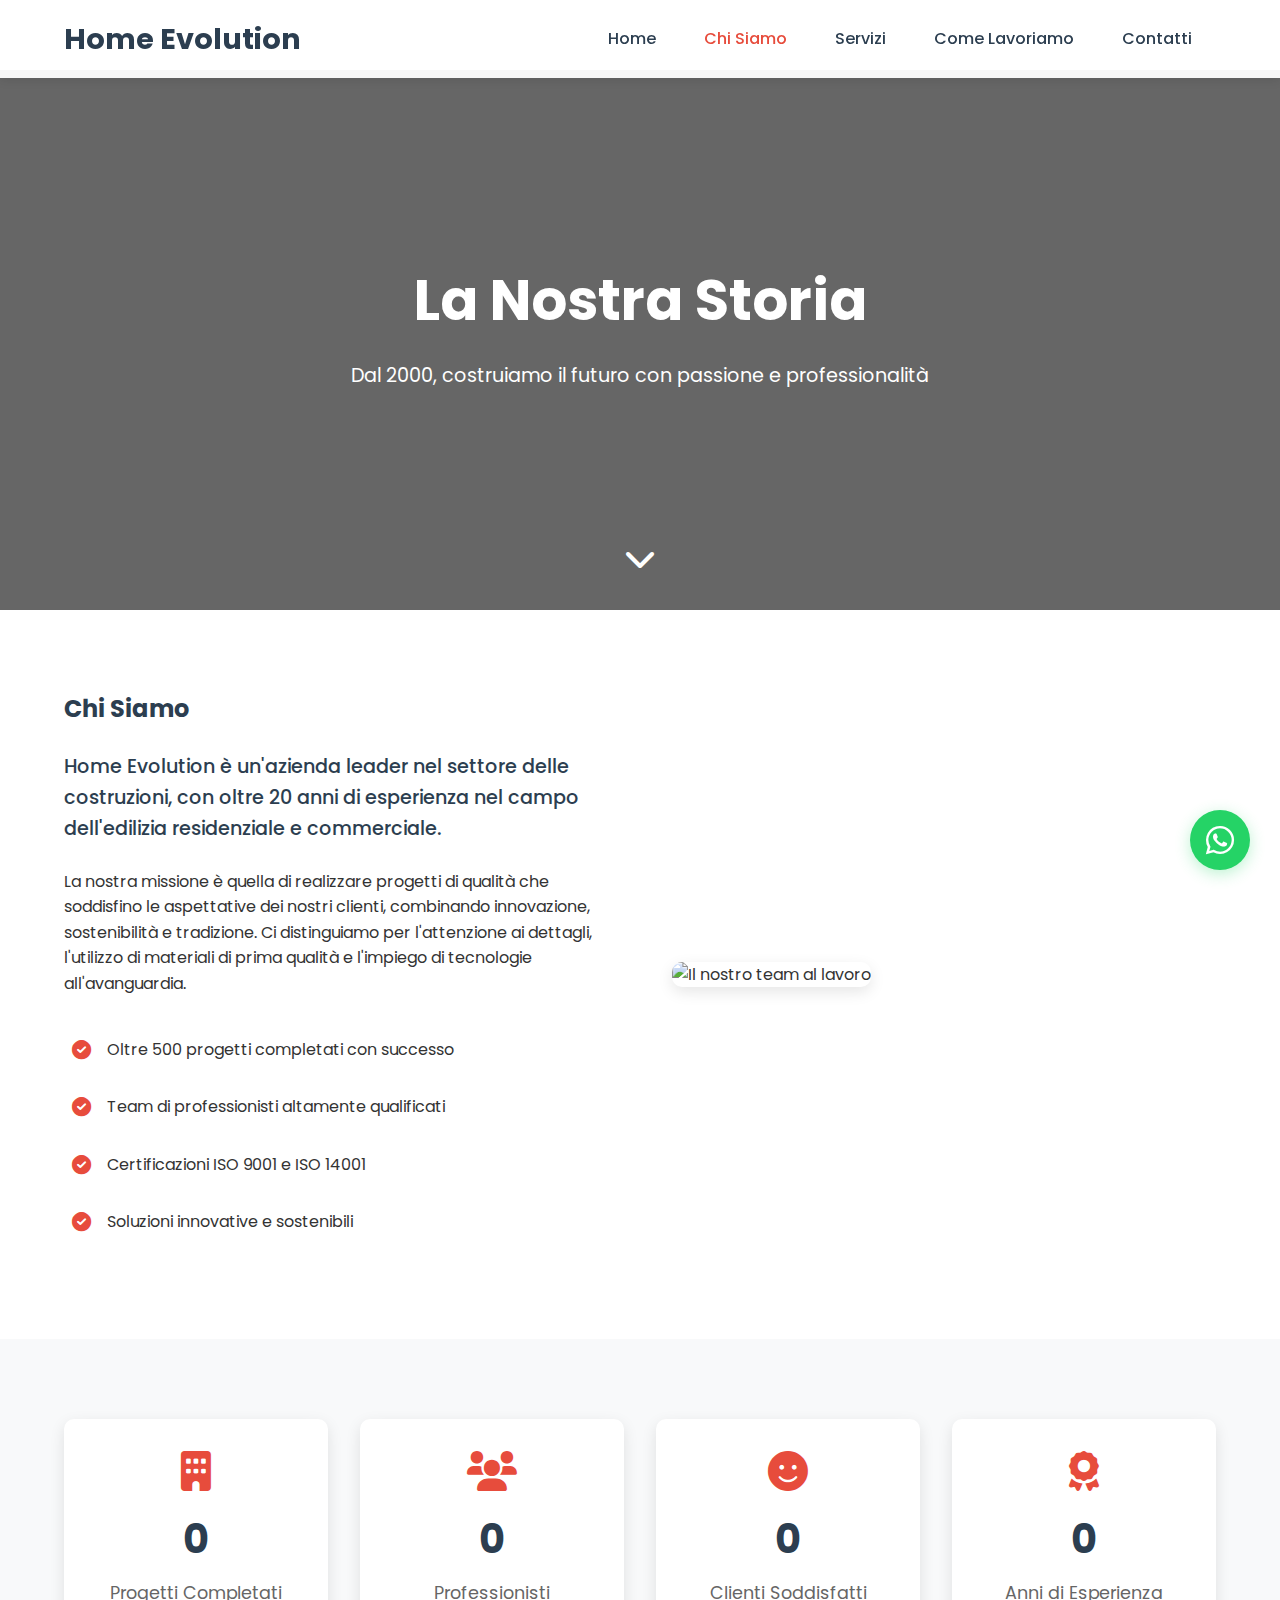
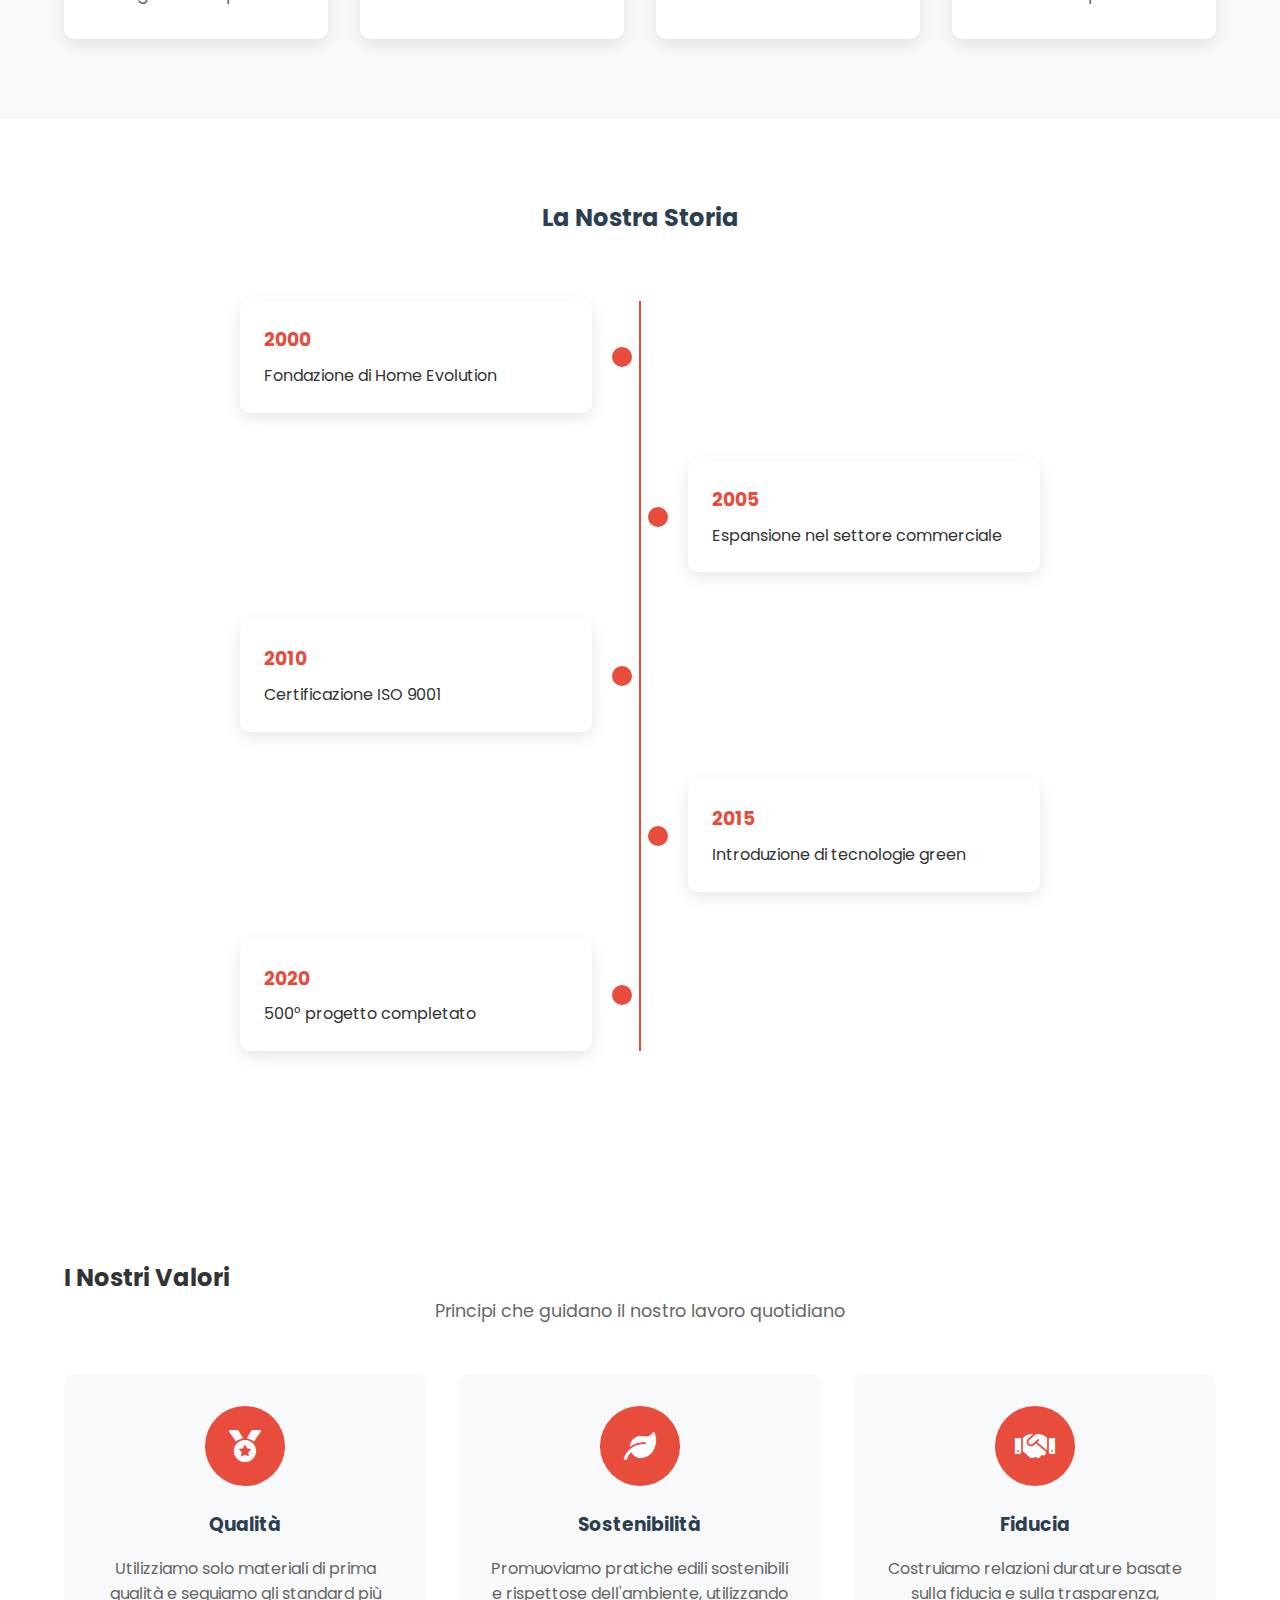
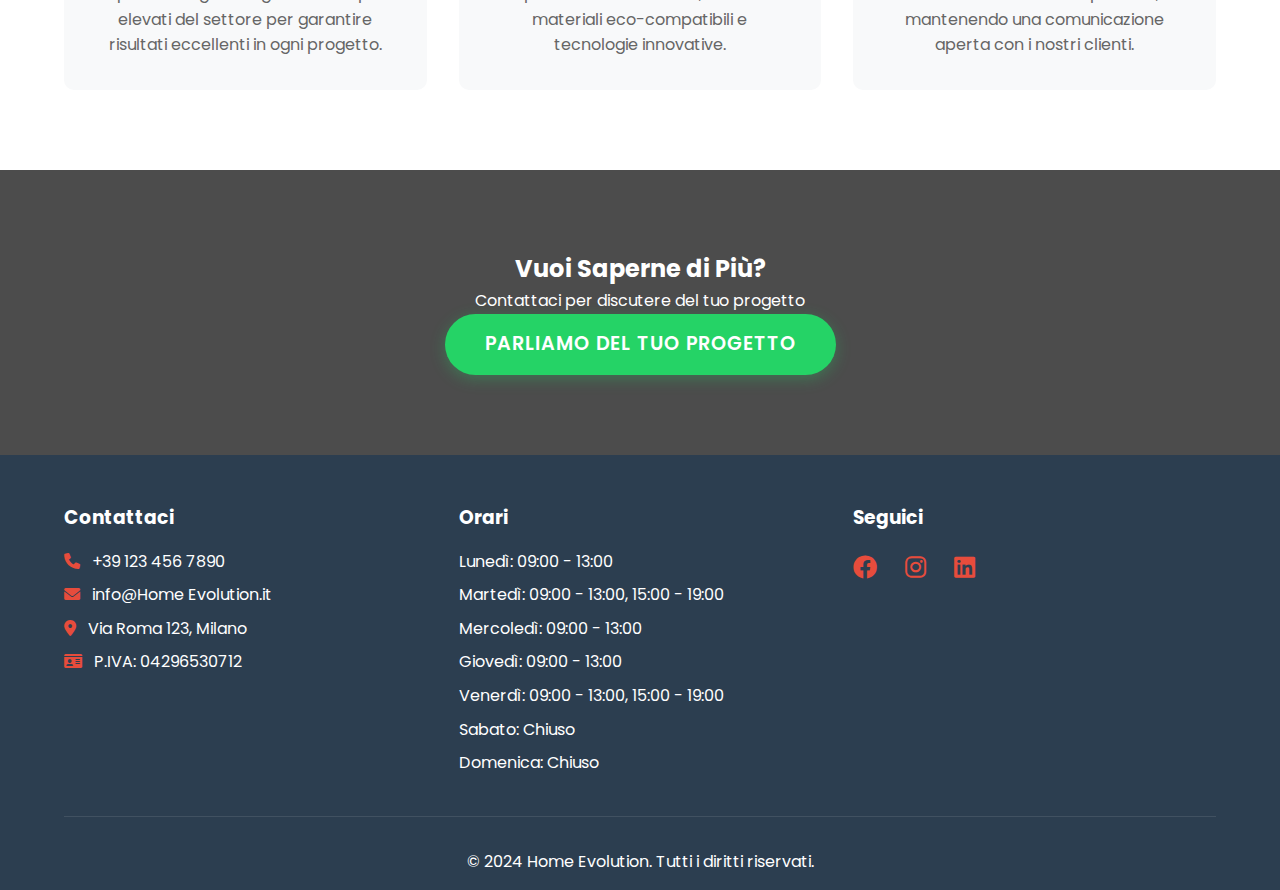
==== chi-siamo.html @ 1f9f7c2d "dsaf" ====
<!DOCTYPE html>
<html lang="it">
<head>
    <meta charset="UTF-8">
    <meta name="viewport" content="width=device-width, initial-scale=1.0">
    <title>Chi Siamo - Home Evolution</title>
    <link rel="stylesheet" href="css/style.css">
    <link rel="stylesheet" href="https://cdnjs.cloudflare.com/ajax/libs/font-awesome/6.0.0/css/all.min.css">
    <link href="https://fonts.googleapis.com/css2?family=Poppins:wght@300;400;500;600;700&display=swap" rel="stylesheet">
</head>
<body>
    <!-- Header -->
    <header>
        <nav class="navbar">
            <div class="logo">
                <h1>Home Evolution</h1>
            </div>
            <ul class="nav-links">
                <li><a href="index.html">Home</a></li>
                <li><a href="chi-siamo.html" class="active">Chi Siamo</a></li>
                <li><a href="servizi.html">Servizi</a></li>
                <li><a href="come-lavoriamo.html">Come Lavoriamo</a></li>
                <li><a href="contatti.html">Contatti</a></li>
            </ul>
            <div class="burger">
                <div class="line1"></div>
                <div class="line2"></div>
                <div class="line3"></div>
            </div>
        </nav>
    </header>

    <!-- About Hero Section -->
    <section class="about-hero">
        <div class="about-hero-content">
            <h1>La Nostra Storia</h1>
            <p>Dal 2000, costruiamo il futuro con passione e professionalità</p>
            <div class="scroll-indicator">
                <i class="fas fa-chevron-down"></i>
            </div>
        </div>
    </section>

    <!-- About Content -->
    <section class="about-content">
        <div class="about-grid">
            <div class="about-text">
                <h2>Chi Siamo</h2>
                <p class="lead-text">Home Evolution è un'azienda leader nel settore delle costruzioni, con oltre 20 anni di esperienza nel campo dell'edilizia residenziale e commerciale.</p>
                
                <p>La nostra missione è quella di realizzare progetti di qualità che soddisfino le aspettative dei nostri clienti, combinando innovazione, sostenibilità e tradizione. Ci distinguiamo per l'attenzione ai dettagli, l'utilizzo di materiali di prima qualità e l'impiego di tecnologie all'avanguardia.</p>
                
                <div class="about-features">
                    <div class="about-feature">
                        <i class="fas fa-check-circle"></i>
                        <span>Oltre 500 progetti completati con successo</span>
                    </div>
                    <div class="about-feature">
                        <i class="fas fa-check-circle"></i>
                        <span>Team di professionisti altamente qualificati</span>
                    </div>
                    <div class="about-feature">
                        <i class="fas fa-check-circle"></i>
                        <span>Certificazioni ISO 9001 e ISO 14001</span>
                    </div>
                    <div class="about-feature">
                        <i class="fas fa-check-circle"></i>
                        <span>Soluzioni innovative e sostenibili</span>
                    </div>
                </div>
            </div>
            <div class="about-image">
                <img src="https://images.unsplash.com/photo-1504307651254-35680f356dfd" alt="Il nostro team al lavoro">
            </div>
        </div>
    </section>

    <!-- Statistics Section -->
    <section class="statistics-section">
        <div class="stats-container">
            <div class="stat-item">
                <i class="fas fa-building"></i>
                <div class="stat-number" data-target="500">0</div>
                <p>Progetti Completati</p>
            </div>
            <div class="stat-item">
                <i class="fas fa-users"></i>
                <div class="stat-number" data-target="50">0</div>
                <p>Professionisti</p>
            </div>
            <div class="stat-item">
                <i class="fas fa-smile"></i>
                <div class="stat-number" data-target="450">0</div>
                <p>Clienti Soddisfatti</p>
            </div>
            <div class="stat-item">
                <i class="fas fa-award"></i>
                <div class="stat-number" data-target="25">0</div>
                <p>Anni di Esperienza</p>
            </div>
        </div>
    </section>

    <!-- Timeline Section -->
    <section class="timeline-section">
        <h2>La Nostra Storia</h2>
        <div class="timeline">
            <div class="timeline-item">
                <div class="timeline-content">
                    <h3>2000</h3>
                    <p>Fondazione di Home Evolution</p>
                </div>
            </div>
            <div class="timeline-item">
                <div class="timeline-content">
                    <h3>2005</h3>
                    <p>Espansione nel settore commerciale</p>
                </div>
            </div>
            <div class="timeline-item">
                <div class="timeline-content">
                    <h3>2010</h3>
                    <p>Certificazione ISO 9001</p>
                </div>
            </div>
            <div class="timeline-item">
                <div class="timeline-content">
                    <h3>2015</h3>
                    <p>Introduzione di tecnologie green</p>
                </div>
            </div>
            <div class="timeline-item">
                <div class="timeline-content">
                    <h3>2020</h3>
                    <p>500° progetto completato</p>
                </div>
            </div>
        </div>
    </section>

    <!-- Values Section -->
    <section class="values-section">
        <h2>I Nostri Valori</h2>
        <p class="section-subtitle">Principi che guidano il nostro lavoro quotidiano</p>
        <div class="values-grid">
            <div class="value-card">
                <div class="value-icon">
                    <i class="fas fa-medal"></i>
                </div>
                <h3>Qualità</h3>
                <p>Utilizziamo solo materiali di prima qualità e seguiamo gli standard più elevati del settore per garantire risultati eccellenti in ogni progetto.</p>
            </div>
            <div class="value-card">
                <div class="value-icon">
                    <i class="fas fa-leaf"></i>
                </div>
                <h3>Sostenibilità</h3>
                <p>Promuoviamo pratiche edili sostenibili e rispettose dell'ambiente, utilizzando materiali eco-compatibili e tecnologie innovative.</p>
            </div>
            <div class="value-card">
                <div class="value-icon">
                    <i class="fas fa-handshake"></i>
                </div>
                <h3>Fiducia</h3>
                <p>Costruiamo relazioni durature basate sulla fiducia e sulla trasparenza, mantenendo una comunicazione aperta con i nostri clienti.</p>
            </div>
        </div>
    </section>

    <!-- Contact CTA Section -->
    <section class="contact-cta">
        <div class="cta-content">
            <h2>Vuoi Saperne di Più?</h2>
            <p>Contattaci per discutere del tuo progetto</p>
            <a href="https://wa.me/39123456789" class="cta-button">Parliamo del Tuo Progetto</a>
        </div>
    </section>

    <!-- Footer -->
    <footer>
        <div class="footer-content">
            <div class="footer-section">
                <h3>Contattaci</h3>
                <p><i class="fas fa-phone"></i> +39 123 456 7890</p>
                <p><i class="fas fa-envelope"></i> info@Home Evolution.it</p>
                <p><i class="fas fa-map-marker-alt"></i> Via Roma 123, Milano</p>
                <p><i class="fas fa-id-card"></i> P.IVA: 04296530712</p>
            </div>
            <div class="footer-section">
                <h3>Orari</h3>
                <p>Lunedì: 09:00 - 13:00</p>
                <p>Martedì: 09:00 - 13:00, 15:00 - 19:00</p>
                <p>Mercoledì: 09:00 - 13:00</p>
                <p>Giovedì: 09:00 - 13:00</p>
                <p>Venerdì: 09:00 - 13:00, 15:00 - 19:00</p>
                <p>Sabato: Chiuso</p>
                <p>Domenica: Chiuso</p>
            </div>
            <div class="footer-section">
                <h3>Seguici</h3>
                <div class="social-links">
                    <a href="#"><i class="fab fa-facebook"></i></a>
                    <a href="#"><i class="fab fa-instagram"></i></a>
                    <a href="#"><i class="fab fa-linkedin"></i></a>
                </div>
            </div>
        </div>
        <div class="footer-bottom">
            <p>&copy; 2024 Home Evolution. Tutti i diritti riservati.</p>
        </div>
    </footer>

    <!-- Floating WhatsApp Button -->
    <a href="https://wa.me/+393XXXXXXXXX" class="floating-whatsapp" target="_blank">
        <i class="fab fa-whatsapp"></i>
    </a>

    <script src="js/main.js"></script>
</body>
</html>
---- css/style.css ----
/* Reset and Base Styles */
* {
    margin: 0;
    padding: 0;
    box-sizing: border-box;
}

body {
    font-family: 'Poppins', sans-serif;
    line-height: 1.6;
    color: #333;
}

/* Navbar Styles */
.navbar {
    position: fixed;
    top: 0;
    width: 100%;
    display: flex;
    justify-content: space-between;
    align-items: center;
    padding: 1rem 5%;
    background-color: rgba(255, 255, 255, 0.95);
    box-shadow: 0 2px 10px rgba(0, 0, 0, 0.1);
    z-index: 1000;
}

.logo h1 {
    color: #2c3e50;
    font-size: 1.8rem;
    font-weight: 700;
}

.nav-links {
    display: flex;
    list-style: none;
}

.nav-links li {
    margin: 0 1.5rem;
}

.nav-links a {
    text-decoration: none;
    color: #2c3e50;
    font-weight: 500;
    transition: color 0.3s ease;
}

.nav-links a:hover,
.nav-links a.active {
    color: #e74c3c;
}

/* Hero Sections */
.hero, .about-hero, .services-hero, .work-process-hero, .contact-hero {
    height: 60vh;
    background: linear-gradient(rgba(0, 0, 0, 0.5), rgba(0, 0, 0, 0.5)),
                url('../images/hero-bg.jpg') center/cover;
    display: flex;
    align-items: center;
    justify-content: center;
    text-align: center;
    color: white;
    padding: 0 1rem;
    margin-top: 70px;
}

.hero-content h1, .about-hero-content h1, .services-hero-content h1,
.work-process-hero-content h1, .contact-hero-content h1 {
    font-size: 3.5rem;
    margin-bottom: 1rem;
}

.hero-content p, .about-hero-content p, .services-hero-content p,
.work-process-hero-content p, .contact-hero-content p {
    font-size: 1.2rem;
    margin-bottom: 2rem;
}

/* About Page Styles */
.about-content {
    padding: 5rem 5%;
}

.about-grid {
    display: grid;
    grid-template-columns: 1fr 1fr;
    gap: 4rem;
    align-items: center;
}

.about-text h2 {
    color: #2c3e50;
    margin-bottom: 1.5rem;
}

.about-features {
    margin-top: 2rem;
}

.about-feature {
    display: flex;
    align-items: center;
    margin-bottom: 1rem;
}

.about-feature i {
    color: #e74c3c;
    margin-right: 1rem;
}

.about-image img {
    width: 100%;
    border-radius: 10px;
    box-shadow: 0 5px 15px rgba(0, 0, 0, 0.1);
}

/* Team Section */
.team-section {
    padding: 5rem 5%;
    background-color: #f8f9fa;
}

.section-subtitle {
    text-align: center;
    color: #666;
    font-size: 1.1rem;
    margin-bottom: 3rem;
}

.team-grid {
    max-width: 1200px;
    margin: 0 auto;
    display: grid;
    grid-template-columns: repeat(auto-fit, minmax(300px, 1fr));
    gap: 2rem;
}

.team-member {
    background: white;
    border-radius: 10px;
    overflow: hidden;
    box-shadow: 0 5px 15px rgba(0, 0, 0, 0.1);
    transition: transform 0.3s ease;
}

.team-member:hover {
    transform: translateY(-10px);
}

.member-image {
    position: relative;
    overflow: hidden;
    height: 300px;
}

.member-image img {
    width: 100%;
    height: 100%;
    object-fit: cover;
    transition: transform 0.3s ease;
}

.team-member:hover .member-image img {
    transform: scale(1.1);
}

.member-info {
    padding: 1.5rem;
    text-align: center;
}

.member-info h3 {
    color: #2c3e50;
    margin-bottom: 0.5rem;
}

.role {
    color: #e74c3c;
    font-weight: 500;
    margin-bottom: 0.5rem;
}

.description {
    color: #666;
    font-size: 0.9rem;
}

/* Services Page Styles */
.main-services {
    padding: 5rem 5%;
}

.service-item {
    background: white;
    border-radius: 20px;
    padding: 40px;
    margin-bottom: 30px;
    box-shadow: 0 5px 15px rgba(0, 0, 0, 0.05);
    transition: all 0.3s ease;
}

.service-item:hover {
    transform: translateY(-5px);
    box-shadow: 0 10px 30px rgba(0, 0, 0, 0.1);
}

.service-title {
    font-size: 2rem;
    color: #2c3e50;
    margin-bottom: 20px;
    font-weight: 600;
}

.service-description {
    color: #666;
    font-size: 1.1rem;
    line-height: 1.6;
    margin-bottom: 30px;
}

.service-features {
    list-style: none;
    padding: 0;
    margin: 0;
}

.service-features li {
    position: relative;
    padding-left: 30px;
    margin-bottom: 15px;
    color: #2c3e50;
    font-size: 1.1rem;
    display: flex;
    align-items: center;
}

.service-features li::before {
    content: '';
    position: absolute;
    left: 0;
    top: 50%;
    transform: translateY(-50%);
    width: 8px;
    height: 8px;
    background: #e74c3c;
    border-radius: 50%;
}

.service-cta {
    display: inline-block;
    padding: 15px 30px;
    background: #e74c3c;
    color: white;
    text-decoration: none;
    border-radius: 50px;
    font-weight: 500;
    margin-top: 30px;
    transition: all 0.3s ease;
}

.service-cta:hover {
    background-color: #c0392b;
    transform: translateY(-3px);
    box-shadow: 0 5px 15px rgba(231, 76, 60, 0.3);
}

/* Comparison Toggle */
.comparison-toggle {
    display: flex;
    align-items: center;
    justify-content: center;
    background: #f5f5f5;
    padding: 5px;
    border-radius: 50px;
    margin: 0 auto 40px;
    width: fit-content;
}

.toggle-btn {
    padding: 10px 25px;
    border: none;
    background: none;
    color: #666;
    font-size: 1rem;
    cursor: pointer;
    border-radius: 25px;
    transition: all 0.3s ease;
}

.toggle-btn.active {
    background: #2c3e50;
    color: white;
}

/* Service Points */
.service-points-container {
    max-width: 800px;
    margin: 0 auto;
}

.service-point {
    position: relative;
    padding: 20px 0;
    text-align: center;
    border-bottom: 1px solid #eee;
}

.service-point:last-child {
    border-bottom: none;
}

.service-point::before {
    content: '';
    position: absolute;
    left: 50%;
    top: 50%;
    transform: translate(-50%, -50%);
    width: 12px;
    height: 12px;
    background: #e74c3c;
    border-radius: 50%;
}

.service-point p {
    color: #666;
    font-size: 1.1rem;
    margin: 0;
    padding: 0 20px;
}

/* Additional Services Section */
.additional-services {
    padding: 80px 20px;
    background-color: #f9fafb;
}

.services-grid {
    max-width: 1200px;
    margin: 0 auto;
    display: grid;
    grid-template-columns: repeat(3, 1fr);
    gap: 30px;
}

.service-card {
    background: white;
    border-radius: 15px;
    padding: 30px;
    box-shadow: 0 4px 15px rgba(0, 0, 0, 0.05);
    transition: all 0.3s ease;
    border: 1px solid #f0f0f0;
    display: flex;
    flex-direction: column;
    align-items: flex-start;
    position: relative;
    overflow: hidden;
}

.service-card:hover {
    transform: translateY(-5px);
    box-shadow: 0 8px 25px rgba(0, 0, 0, 0.1);
}

.service-card h3 {
    color: #2c3e50;
    font-size: 1.4em;
    margin-bottom: 15px;
    font-weight: 600;
}

.service-card p {
    color: #666;
    font-size: 0.95em;
    line-height: 1.6;
    margin-bottom: 20px;
}

.service-points {
    list-style: none;
    padding: 0;
    margin: 0 0 20px 0;
    width: 100%;
}

.service-points li {
    color: #2c3e50;
    font-size: 0.9em;
    margin-bottom: 10px;
    display: flex;
    align-items: center;
    padding-left: 25px;
    position: relative;
}

.service-points li::before {
    content: '';
    position: absolute;
    left: 0;
    top: 50%;
    transform: translateY(-50%);
    width: 6px;
    height: 6px;
    background: #e74c3c;
    border-radius: 50%;
}

/* Responsive Design */
@media (max-width: 1024px) {
    .services-grid {
        grid-template-columns: repeat(2, 1fr);
    }
    
    .services-header h2 {
        font-size: 2.4rem;
    }
}

@media (max-width: 768px) {
    .services-grid {
        grid-template-columns: 1fr;
    }

    .service-card {
        padding: 25px;
    }
    
    .services-header h2 {
        font-size: 2rem;
    }
    
    .services-header p {
        font-size: 1.1rem;
    }
}

/* Process Section */
.process-section {
    padding: 5rem 5%;
    text-align: center;
    background: white;
}

.process-section h2 {
    color: #2c3e50;
    font-size: 2.5rem;
    margin-bottom: 1rem;
    font-weight: 600;
}

.process-steps {
    display: grid;
    grid-template-columns: repeat(auto-fit, minmax(250px, 1fr));
    gap: 2rem;
    max-width: 1200px;
    margin: 4rem auto 0;
    padding: 0 1rem;
}

.process-step {
    background: white;
    padding: 2rem;
    border-radius: 15px;
    box-shadow: 0 10px 30px rgba(0, 0, 0, 0.1);
    transition: all 0.3s ease;
    position: relative;
}

.process-step:hover {
    transform: translateY(-10px);
}

.step-number {
    width: 40px;
    height: 40px;
    background: #e74c3c;
    color: white;
    border-radius: 50%;
    display: flex;
    align-items: center;
    justify-content: center;
    font-weight: 600;
    margin: 0 auto 1.5rem;
    position: relative;
    z-index: 1;
}

.step-icon {
    width: 80px;
    height: 80px;
    background: #fff1f0;
    border-radius: 50%;
    display: flex;
    align-items: center;
    justify-content: center;
    margin: 0 auto 1.5rem;
    transition: all 0.3s ease;
}

.process-step:hover .step-icon {
    background: #e74c3c;
}

.step-icon i {
    font-size: 2rem;
    color: #e74c3c;
    transition: all 0.3s ease;
}

.process-step:hover .step-icon i {
    color: white;
}

.process-step h3 {
    color: #2c3e50;
    font-size: 1.5rem;
    margin-bottom: 1rem;
    font-weight: 600;
}

.process-step p {
    color: #666;
    line-height: 1.6;
}

/* Contact Page Styles */
.contact-section {
    padding: 5rem 5%;
    background-color: #f9f9f9;
}

.contact-container {
    display: grid;
    grid-template-columns: 1fr 2fr;
    gap: 4rem;
}

.contact-info {
    background: white;
    padding: 2rem;
    border-radius: 10px;
    box-shadow: 0 5px 15px rgba(0, 0, 0, 0.1);
}

.info-item {
    display: flex;
    align-items: flex-start;
    margin-bottom: 2rem;
}

.info-item i {
    color: #e74c3c;
    font-size: 1.5rem;
    margin-right: 1rem;
    margin-top: 0.3rem;
}

.contact-form-container {
    max-width: 600px;
    margin: 0 auto;
    padding: 2rem;
}

.contact-form-container h3 {
    color: #333;
    font-size: 2rem;
    margin-bottom: 2rem;
    text-align: center;
}

.contact-form {
    display: flex;
    flex-direction: column;
    gap: 1rem;
}

.form-group {
    margin-bottom: 1rem;
}

.form-group input,
.form-group select,
.form-group textarea {
    width: 100%;
    padding: 0.8rem;
    border: 1px solid #ddd;
    border-radius: 4px;
    font-size: 1rem;
    color: #666;
}

.form-group input::placeholder,
.form-group textarea::placeholder,
.form-group select {
    color: #666;
}

.form-group select {
    background-color: white;
    cursor: pointer;
}

.form-group textarea {
    min-height: 120px;
    resize: vertical;
}

.checkbox-group {
    display: flex;
    align-items: flex-start;
    gap: 0.5rem;
    margin-top: 1rem;
}

.checkbox-group input[type="checkbox"] {
    width: auto;
    margin-top: 0.25rem;
}

.checkbox-group label {
    font-size: 0.85rem;
    color: #666;
}

.submit-button {
    width: 100%;
    background: #4a90e2;
    color: white;
    border: none;
    padding: 1rem;
    border-radius: 4px;
    font-size: 1rem;
    cursor: pointer;
    transition: background-color 0.3s ease;
}

.submit-button:hover {
    background: #357abd;
}

/* Map Section */
.map-section {
    padding: 5rem 5%;
}

.map-section h2 {
    text-align: center;
    margin-bottom: 3rem;
    color: #2c3e50;
}

.map-container {
    border-radius: 10px;
    overflow: hidden;
    box-shadow: 0 5px 15px rgba(0, 0, 0, 0.1);
}

/* FAQ Section */
.faq-section {
    padding: 5rem 5%;
    background-color: #f8f9fa;
    position: relative;
}

.faq-header {
    display: flex;
    align-items: flex-start;
    gap: 3rem;
    max-width: 1200px;
    margin: 0 auto 4rem;
    padding: 0 1rem;
}

.faq-icon {
    flex-shrink: 0;
    width: 180px;
    height: 180px;
    position: relative;
}

.floating-icon {
    width: 100%;
    height: 100%;
    object-fit: contain;
    animation: floating 3s ease-in-out infinite;
    filter: grayscale(100%);
    opacity: 0.7;
}

@keyframes floating {
    0% {
        transform: translateY(0px);
    }
    50% {
        transform: translateY(-15px);
    }
    100% {
        transform: translateY(0px);
    }
}

.faq-title {
    padding-top: 1rem;
}

.faq-title h2 {
    font-size: 2.5rem;
    color: #2c3e50;
    margin-bottom: 1rem;
    font-weight: 600;
}

.faq-title p {
    font-size: 1.1rem;
    color: #666;
    margin-bottom: 1.5rem;
}

.faq-button {
    display: inline-block;
    padding: 0.8rem 1.5rem;
    background-color: #e74c3c;
    color: white;
    text-decoration: none;
    border-radius: 50px;
    font-size: 1rem;
    transition: all 0.3s ease;
}

.faq-button:hover {
    background-color: #c0392b;
    transform: translateY(-2px);
}

.faq-list {
    max-width: 1000px;
    margin: 0 auto;
    padding: 0 1rem;
}

.faq-item {
    background: white;
    border-radius: 10px;
    margin-bottom: 1rem;
    box-shadow: 0 2px 10px rgba(0, 0, 0, 0.05);
    overflow: hidden;
    transition: all 0.3s ease;
}

.faq-item:hover {
    box-shadow: 0 5px 15px rgba(0, 0, 0, 0.1);
    transform: translateY(-2px);
}

.faq-question {
    padding: 1.5rem;
    display: flex;
    justify-content: space-between;
    align-items: center;
    cursor: pointer;
    transition: all 0.3s ease;
}

.faq-question span {
    font-size: 1.1rem;
    color: #2c3e50;
    font-weight: 500;
}

.faq-question i {
    color: #e74c3c;
    transition: transform 0.3s ease;
}

.faq-item.active .faq-question i {
    transform: rotate(45deg);
}

.faq-answer {
    padding: 0 1.5rem;
    max-height: 0;
    overflow: hidden;
    transition: all 0.3s ease;
}

.faq-item.active .faq-answer {
    padding: 0 1.5rem 1.5rem;
    max-height: 1000px;
}

.faq-answer p {
    color: #666;
    line-height: 1.6;
}

@media screen and (max-width: 768px) {
    .faq-header {
        flex-direction: column;
        align-items: center;
        text-align: center;
        gap: 2rem;
    }

    .faq-icon {
        width: 120px;
        height: 120px;
    }

    .faq-title h2 {
        font-size: 2rem;
    }

    .faq-question span {
        font-size: 1rem;
    }
}

/* Footer */
footer {
    background-color: #2c3e50;
    color: white;
    padding: 3rem 5% 1rem;
}

.footer-content {
    display: grid;
    grid-template-columns: repeat(auto-fit, minmax(250px, 1fr));
    gap: 2rem;
    margin-bottom: 2rem;
}

.footer-section h3 {
    margin-bottom: 1rem;
}

.footer-section p {
    margin-bottom: 0.5rem;
}

.footer-section i {
    margin-right: 0.5rem;
    color: #e74c3c;
}

.social-links a {
    color: white;
    font-size: 1.5rem;
    margin-right: 1rem;
    transition: color 0.3s ease;
}

.social-links a:hover {
    color: #e74c3c;
}

.footer-bottom {
    text-align: center;
    padding-top: 2rem;
    border-top: 1px solid rgba(255, 255, 255, 0.1);
}

/* Mobile Navigation */
.burger {
    display: none;
    cursor: pointer;
}

.burger div {
    width: 25px;
    height: 3px;
    background-color: #2c3e50;
    margin: 5px;
    transition: all 0.3s ease;
}

/* Responsive Design */
@media (max-width: 1200px) {
    .contact-container {
        gap: 30px;
    }

    .contact-info-card {
        padding: 40px;
    }

    .contact-header h2 {
        font-size: 2.5rem;
    }
}

@media (max-width: 992px) {
    .contact-container {
        grid-template-columns: 1fr;
    }

    .map-container {
        min-height: 400px;
    }

    .contact-hero-content h1 {
        font-size: 3rem;
    }

    .cta-container h2 {
        font-size: 2.5rem;
    }

    .services-grid {
        grid-template-columns: repeat(2, 1fr);
    }
}

@media (max-width: 768px) {
    .nav-links {
        position: fixed;
        right: -100%;
        top: 70px;
        height: calc(100vh - 70px);
        background-color: white;
        flex-direction: column;
        align-items: center;
        padding-top: 2rem;
        transition: right 0.3s ease;
    }

    .nav-links.active {
        right: 0;
    }

    .nav-links li {
        margin: 1rem 0;
    }

    .burger {
        display: block;
    }

    .services-grid {
        grid-template-columns: 1fr;
    }
    
    .service-card {
        padding: 25px;
    }

    .service-card p {
        font-size: 0.85rem;
    }

    .service-points li {
        font-size: 0.85rem;
        padding-left: 1.5rem;
    }

    .service-icon {
        width: 80px;
        height: 80px;
    }

    .service-icon i {
        font-size: 2rem;
    }

    .service-card h3 {
        font-size: 1.3em;
    }

    .hero-content h1 {
        font-size: 3rem;
    }

    .hero-content p {
        font-size: 1.2rem;
    }

    .cta-button {
        padding: 1rem 2rem;
        font-size: 1rem;
    }
}

/* Animations */
@keyframes fadeIn {
    from {
        opacity: 0;
        transform: translateY(20px);
    }
    to {
        opacity: 1;
        transform: translateY(0);
    }
}

.service-card,
.feature,
.team-member,
.service-item,
.process-step {
    animation: fadeIn 0.6s ease-out forwards;
}

/* Services Preview */
.services-preview {
    padding: 5rem 5%;
    background-color: #fff;
}

.services-preview h2 {
    text-align: center;
    color: #2c3e50;
    font-size: 2.5rem;
    margin-bottom: 3rem;
}

.services-grid {
    display: grid;
    grid-template-columns: repeat(auto-fit, minmax(300px, 1fr));
    gap: 2rem;
    padding: 0 2rem;
}

.service-card {
    text-align: center;
    padding: 2rem;
    background: #fff;
    border-radius: 10px;
    box-shadow: 0 5px 15px rgba(0, 0, 0, 0.1);
    transition: all 0.3s cubic-bezier(0.4, 0, 0.2, 1);
    position: relative;
    top: 0;
}

.service-card:hover {
    transform: translateY(-10px) scale(1.02);
    box-shadow: 0 8px 25px rgba(0, 0, 0, 0.15);
    cursor: pointer;
}

.service-card i {
    font-size: 3rem;
    color: #e74c3c;
    margin-bottom: 1.5rem;
    transition: transform 0.3s ease;
}

.service-card:hover i {
    transform: scale(1.1);
    color: #ff6b6b;
}

.service-card h3 {
    color: #2c3e50;
    font-size: 1.5rem;
    margin-bottom: 1rem;
}

.service-card p {
    color: #666;
    font-size: 1rem;
}

/* Why Choose Us Section */
.why-choose-us {
    padding: 5rem 5%;
    background-color: #f8f9fa;
}

.why-choose-us h2 {
    text-align: center;
    color: #2c3e50;
    font-size: 2.5rem;
    margin-bottom: 4rem;
    font-weight: 600;
}

.features-grid {
    display: grid;
    grid-template-columns: repeat(3, 1fr);
    gap: 2rem;
    max-width: 1200px;
    margin: 0 auto;
    padding: 0 1rem;
}

.feature {
    background: white;
    padding: 2.5rem 2rem;
    border-radius: 10px;
    box-shadow: 0 10px 30px rgba(0, 0, 0, 0.1);
    text-align: center;
    transition: all 0.3s ease;
}

.feature:hover {
    transform: translateY(-10px);
    box-shadow: 0 15px 35px rgba(0, 0, 0, 0.15);
}

.feature i {
    font-size: 3rem;
    color: #e74c3c;
    margin-bottom: 1.5rem;
    display: inline-block;
}

.feature h3 {
    color: #2c3e50;
    font-size: 1.5rem;
    margin-bottom: 1rem;
    font-weight: 600;
}

.feature p {
    color: #666;
    font-size: 1.1rem;
    line-height: 1.6;
}

@media screen and (max-width: 992px) {
    .features-grid {
        grid-template-columns: repeat(2, 1fr);
    }
}

@media screen and (max-width: 768px) {
    .features-grid {
        grid-template-columns: 1fr;
    }

    .why-choose-us h2 {
        font-size: 2rem;
        margin-bottom: 3rem;
    }

    .feature {
        padding: 2rem 1.5rem;
    }
}

/* Hero Section */
.hero {
    height: 100vh;
    background: linear-gradient(rgba(0, 0, 0, 0.5), rgba(0, 0, 0, 0.7)),
                url('https://images.unsplash.com/photo-1541888946425-d81bb19240f5?q=80&w=1470&auto=format&fit=crop') center/cover;
    background-attachment: fixed;
    display: flex;
    align-items: center;
    justify-content: center;
    text-align: center;
    color: white;
    margin-top: 0;
    position: relative;
}

.hero::after {
    content: '';
    position: absolute;
    bottom: 0;
    left: 0;
    right: 0;
    height: 150px;
    background: linear-gradient(to top, rgba(255, 255, 255, 1), transparent);
}

.hero-content {
    max-width: 900px;
    padding: 0 2rem;
    position: relative;
    z-index: 2;
}

.hero-content h1 {
    font-size: 4.5rem;
    margin-bottom: 1.5rem;
    font-weight: 700;
    text-shadow: 2px 2px 4px rgba(0, 0, 0, 0.3);
}

.hero-content p {
    font-size: 1.4rem;
    margin-bottom: 2.5rem;
    text-shadow: 1px 1px 2px rgba(0, 0, 0, 0.3);
}

.cta-button {
    display: inline-block;
    padding: 1.2rem 2.5rem;
    background-color: #e74c3c;
    color: white;
    text-decoration: none;
    border-radius: 50px;
    font-weight: 600;
    font-size: 1.1rem;
    transition: all 0.3s ease;
    text-transform: uppercase;
    letter-spacing: 1px;
    box-shadow: 0 4px 15px rgba(231, 76, 60, 0.3);
}

.cta-button:hover {
    background-color: #c0392b;
    transform: translateY(-3px);
    box-shadow: 0 6px 20px rgba(231, 76, 60, 0.4);
}

@media screen and (max-width: 768px) {
    .hero-content h1 {
        font-size: 3rem;
    }

    .hero-content p {
        font-size: 1.2rem;
    }

    .cta-button {
        padding: 1rem 2rem;
        font-size: 1rem;
    }
}

/* Comparison Section */
.comparison-section {
    padding: 5rem 5%;
    background-color: #f5f5f5;
    text-align: center;
}

.comparison-section .container {
    max-width: 800px;
    margin: 0 auto;
    display: flex;
    flex-direction: column;
    align-items: center;
}

.comparison-section h2 {
    text-align: center;
    color: #2c3e50;
    font-size: 2.5rem;
    margin-bottom: 3rem;
}

.comparison-content {
    display: none;
    flex-direction: column;
    gap: 2rem;
    margin-bottom: 3rem;
}

.comparison-content.active {
    display: flex;
}

.without-us .line {
    background-color: #e0e0e0;
}

.without-us .line::before {
    background-color: #e74c3c;
}

.with-us .line {
    background-color: #4CAF50;
}

.with-us .line::before {
    background-color: #388E3C;
}

.comparison-item {
    display: flex;
    flex-direction: column;
    gap: 0.5rem;
    align-items: center;
    text-align: center;
}

.comparison-item .line {
    height: 2px;
    background-color: #e0e0e0;
    position: relative;
    width: 100%;
    max-width: 500px;
}

.comparison-item .line::before {
    content: '';
    position: absolute;
    top: 50%;
    left: 50%;
    transform: translate(-50%, -50%);
    width: 12px;
    height: 12px;
    background-color: #e74c3c;
    border-radius: 50%;
}

.comparison-item p {
    color: #666;
    font-size: 1.1rem;
    margin: 0;
    max-width: 500px;
    width: 100%;
}

.comparison-cta {
    display: block;
    width: fit-content;
    margin: 0 auto;
    background-color: #e74c3c;
    color: white;
    padding: 1rem 2rem;
    border-radius: 5px;
    text-decoration: none;
    font-weight: 500;
    transition: all 0.3s ease;
}

.comparison-cta:hover {
    background-color: #c0392b;
    transform: translateY(-3px);
}

/* Responsive Design for Comparison Section */
@media screen and (max-width: 768px) {
    .comparison-section h2 {
        font-size: 2rem;
    }

    .comparison-item p {
        font-size: 1rem;
    }
}

/* Contact Now Section */
.contact-now {
    padding: 5rem 5%;
    background: linear-gradient(rgba(0, 0, 0, 0.7), rgba(0, 0, 0, 0.7)),
                url('https://images.unsplash.com/photo-1504307651254-35680f356dfd?q=80&w=2070&auto=format&fit=crop') center/cover fixed;
    text-align: center;
    color: white;
    position: relative;
    overflow: hidden;
}

.contact-now::before {
    content: '';
    position: absolute;
    top: 0;
    left: 0;
    right: 0;
    bottom: 0;
    background: radial-gradient(circle at center, transparent 0%, rgba(0, 0, 0, 0.6) 100%);
    z-index: 1;
}

.contact-now .container {
    max-width: 800px;
    margin: 0 auto;
    position: relative;
    z-index: 2;
}

.contact-now h2 {
    font-size: 2.8rem;
    margin-bottom: 1.5rem;
    font-weight: 600;
}

.contact-now p {
    font-size: 1.2rem;
    margin-bottom: 2.5rem;
    opacity: 0.9;
}

.whatsapp-button, 
.cta-button {
    display: inline-flex;
    align-items: center;
    justify-content: center;
    gap: 1rem;
    padding: 1.2rem 2.5rem;
    background-color: #25D366;
    color: white;
    text-decoration: none;
    border-radius: 50px;
    font-weight: 600;
    font-size: 1.2rem;
    transition: all 0.3s ease;
    text-transform: uppercase;
    letter-spacing: 1px;
    box-shadow: 0 4px 15px rgba(37, 211, 102, 0.3);
    position: relative;
    overflow: hidden;
    margin: 0 auto;
}

.whatsapp-button:hover,
.cta-button:hover {
    background-color: #128C7E;
    transform: translateY(-3px) scale(1.02);
    box-shadow: 0 6px 20px rgba(37, 211, 102, 0.4);
}

/* Floating WhatsApp Button */
.floating-whatsapp {
    position: fixed;
    bottom: 30px;
    right: 30px;
    background-color: #25D366;
    color: white;
    width: 60px;
    height: 60px;
    border-radius: 50%;
    display: flex;
    align-items: center;
    justify-content: center;
    font-size: 2rem;
    box-shadow: 0 4px 15px rgba(37, 211, 102, 0.3);
    transition: all 0.3s ease;
    z-index: 1000;
    animation: pulse 2s infinite;
    text-decoration: none;
}

.floating-whatsapp:hover {
    transform: scale(1.1);
    box-shadow: 0 6px 20px rgba(37, 211, 102, 0.4);
    color: white;
    animation: none;
}

@keyframes pulse {
    0% {
        box-shadow: 0 0 0 0 rgba(37, 211, 102, 0.4);
    }
    70% {
        box-shadow: 0 0 0 15px rgba(37, 211, 102, 0);
    }
    100% {
        box-shadow: 0 0 0 0 rgba(37, 211, 102, 0);
    }
}

/* Responsive Design for Floating WhatsApp */
@media screen and (max-width: 768px) {
    .floating-whatsapp {
        width: 50px;
        height: 50px;
        font-size: 1.5rem;
        bottom: 20px;
        right: 20px;
    }
}

/* About Hero Section */
.about-hero {
    height: 60vh;
    background: linear-gradient(rgba(0, 0, 0, 0.6), rgba(0, 0, 0, 0.6)),
                url('https://images.unsplash.com/photo-1541888946425-d81bb19240f5') center/cover;
    background-attachment: fixed;
    position: relative;
}

.about-hero-content {
    text-align: center;
    color: white;
    padding: 0 2rem;
}

.scroll-indicator {
    position: absolute;
    bottom: 2rem;
    left: 50%;
    transform: translateX(-50%);
    animation: bounce 2s infinite;
}

.scroll-indicator i {
    color: white;
    font-size: 2rem;
}

@keyframes bounce {
    0%, 20%, 50%, 80%, 100% {
        transform: translateY(0);
    }
    40% {
        transform: translateY(-30px);
    }
    60% {
        transform: translateY(-15px);
    }
}

/* About Content Styles */
.about-content {
    padding: 5rem 5%;
    background-color: #fff;
}

.about-grid {
    max-width: 1200px;
    margin: 0 auto;
    display: grid;
    grid-template-columns: 1fr 1fr;
    gap: 4rem;
    align-items: center;
}

.lead-text {
    font-size: 1.2rem;
    color: #2c3e50;
    margin-bottom: 1.5rem;
    font-weight: 500;
}

.about-features {
    margin-top: 2rem;
}

.about-feature {
    display: flex;
    align-items: center;
    margin-bottom: 1rem;
    padding: 0.5rem;
    transition: transform 0.3s ease;
}

.about-feature:hover {
    transform: translateX(10px);
}

.about-feature i {
    color: #e74c3c;
    margin-right: 1rem;
    font-size: 1.2rem;
}

/* Statistics Section */
.statistics-section {
    padding: 5rem 5%;
    background-color: #f8f9fa;
    position: relative;
    overflow: hidden;
}

.stats-container {
    max-width: 1200px;
    margin: 0 auto;
    display: grid;
    grid-template-columns: repeat(auto-fit, minmax(200px, 1fr));
    gap: 2rem;
    text-align: center;
}

.stat-item {
    padding: 2rem;
    background: white;
    border-radius: 10px;
    box-shadow: 0 5px 15px rgba(0, 0, 0, 0.1);
    transition: transform 0.3s ease;
}

.stat-item:hover {
    transform: translateY(-10px);
}

.stat-item i {
    font-size: 2.5rem;
    color: #e74c3c;
    margin-bottom: 1rem;
}

.stat-number {
    font-size: 2.5rem;
    font-weight: 700;
    color: #2c3e50;
    margin-bottom: 0.5rem;
}

.stat-item p {
    color: #666;
    font-size: 1.1rem;
}

/* Timeline Section */
.timeline-section {
    padding: 5rem 5%;
    background-color: #fff;
}

.timeline-section h2 {
    text-align: center;
    color: #2c3e50;
    margin-bottom: 4rem;
}

.timeline {
    max-width: 800px;
    margin: 0 auto;
    position: relative;
}

.timeline::before {
    content: '';
    position: absolute;
    left: 50%;
    transform: translateX(-50%);
    width: 2px;
    height: 100%;
    background-color: #e74c3c;
}

.timeline-item {
    margin-bottom: 3rem;
    position: relative;
    width: 50%;
}

.timeline-item:nth-child(odd) {
    left: 0;
    padding-right: 3rem;
}

.timeline-item:nth-child(even) {
    left: 50%;
    padding-left: 3rem;
}

.timeline-content {
    background: white;
    padding: 1.5rem;
    border-radius: 10px;
    box-shadow: 0 5px 15px rgba(0, 0, 0, 0.1);
    position: relative;
}

.timeline-content::before {
    content: '';
    position: absolute;
    width: 20px;
    height: 20px;
    background: #e74c3c;
    border-radius: 50%;
    top: 50%;
    transform: translateY(-50%);
}

.timeline-item:nth-child(odd) .timeline-content::before {
    right: -40px;
}

.timeline-item:nth-child(even) .timeline-content::before {
    left: -40px;
}

.timeline-content h3 {
    color: #e74c3c;
    margin-bottom: 0.5rem;
}

/* Values Section */
.values-section {
    padding: 5rem 5%;
    background-color: #fff;
}

.values-grid {
    max-width: 1200px;
    margin: 0 auto;
    display: grid;
    grid-template-columns: repeat(auto-fit, minmax(300px, 1fr));
    gap: 2rem;
}

.value-card {
    text-align: center;
    padding: 2rem;
    background: #f8f9fa;
    border-radius: 10px;
    transition: transform 0.3s ease;
}

.value-card:hover {
    transform: translateY(-10px);
}

.value-icon {
    width: 80px;
    height: 80px;
    background: #e74c3c;
    border-radius: 50%;
    display: flex;
    align-items: center;
    justify-content: center;
    margin: 0 auto 1.5rem;
}

.value-icon i {
    font-size: 2rem;
    color: white;
}

.value-card h3 {
    color: #2c3e50;
    margin-bottom: 1rem;
}

.value-card p {
    color: #666;
    line-height: 1.6;
}

/* Contact CTA Section */
.contact-cta {
    padding: 5rem 5%;
    background: linear-gradient(rgba(0, 0, 0, 0.7), rgba(0, 0, 0, 0.7)),
                url('https://images.unsplash.com/photo-1504307651254-35680f356dfd?q=80&w=2070&auto=format&fit=crop') center/cover fixed;
    text-align: center;
    color: white;
    position: relative;
}

.cta-container {
    max-width: 800px;
    margin: 0 auto;
    position: relative;
    z-index: 1;
}

.cta-container h2 {
    font-size: 3rem;
    margin-bottom: 20px;
    font-weight: 700;
}

.cta-container p {
    font-size: 1.2rem;
    margin-bottom: 40px;
    opacity: 0.9;
}

.cta-button {
    display: inline-flex;
    align-items: center;
    gap: 10px;
    padding: 15px 40px;
    background-color: #25D366;
    color: white;
    text-decoration: none;
    border-radius: 50px;
    font-size: 1.2rem;
    font-weight: 600;
    transition: all 0.3s ease;
    text-transform: uppercase;
    letter-spacing: 1px;
    box-shadow: 0 4px 15px rgba(37, 211, 102, 0.3);
}

.cta-button:hover {
    background-color: #128C7E;
    transform: translateY(-3px);
    box-shadow: 0 6px 20px rgba(37, 211, 102, 0.4);
}

/* Responsive Design for larger screens */
@media (max-width: 1200px) {
    .contact-container {
        gap: 30px;
    }

    .contact-info-card {
        padding: 40px;
    }

    .contact-header h2 {
        font-size: 2.5rem;
    }
}

/* Responsive Design for medium screens */
@media (max-width: 992px) {
    .contact-container {
        grid-template-columns: 1fr;
    }

    .map-container {
        min-height: 400px;
    }

    .contact-hero-content h1 {
        font-size: 3rem;
    }

    .cta-container h2 {
        font-size: 2.5rem;
    }
}

/* Responsive Design for mobile screens */
@media (max-width: 768px) {
    .service-card {
        padding: 25px;
    }
    
    .service-card h3 {
        font-size: 1.3em;
    }
    
    .service-points li {
        font-size: 0.85em;
    }
    
    .expanded-item {
        padding: 15px;
    }
    
    .expanded-item h4 {
        font-size: 1em;
    }
    
    .expanded-item p {
        font-size: 0.85em;
    }
}

/* Contact Hero Section */
.contact-hero {
    background: linear-gradient(rgba(0, 0, 0, 0.6), rgba(0, 0, 0, 0.6)), url('https://images.unsplash.com/photo-1503387762-592deb58ef4e?q=80&w=2071&auto=format&fit=crop');
    background-size: cover;
    background-position: center;
    height: 40vh;
    display: flex;
    align-items: center;
    justify-content: center;
    text-align: center;
    color: white;
}

.contact-hero-content h1 {
    font-size: 3rem;
    margin-bottom: 1rem;
    text-shadow: 2px 2px 4px rgba(0, 0, 0, 0.5);
}

.contact-hero-content p {
    font-size: 1.2rem;
    max-width: 600px;
    margin: 0 auto;
}

.contact-main-section {
    padding: 4rem 2rem;
    background-color: #f8f9fa;
}

.contact-container {
    max-width: 1200px;
    margin: 0 auto;
    display: grid;
    grid-template-columns: repeat(2, 1fr);
    gap: 2rem;
}

.contact-info-card {
    background: white;
    padding: 2rem;
    border-radius: 15px;
    box-shadow: 0 4px 6px rgba(0, 0, 0, 0.1);
}

.contact-info-card h2 {
    color: #333;
    font-size: 2rem;
    margin-bottom: 0.5rem;
    text-align: center;
}

.contact-info-card > p {
    text-align: center;
    color: #666;
    margin-bottom: 2rem;
}

.contact-info-items {
    display: grid;
    gap: 1.5rem;
}

.contact-info-item {
    display: flex;
    align-items: flex-start;
    gap: 1rem;
}

.contact-info-item i {
    font-size: 1.5rem;
    color: #4a90e2;
    padding-top: 0.25rem;
}

.info-content h4 {
    color: #333;
    margin-bottom: 0.5rem;
}

.info-content p {
    color: #666;
    line-height: 1.6;
}

/* Map Container */
.map-container {
    height: 100%;
    min-height: 600px;
    border-radius: 15px;
    overflow: hidden;
    box-shadow: 0 4px 6px rgba(0, 0, 0, 0.1);
}

.map-container iframe {
    width: 100%;
    height: 100%;
    border: none;
}

@media (max-width: 992px) {
    .contact-container {
        grid-template-columns: 1fr;
    }

    .map-container {
        min-height: 400px;
    }
}

@media (max-width: 768px) {
    .contact-main-section {
        padding: 2rem 1rem;
    }

    .contact-info-card {
        padding: 1.5rem;
    }

    .contact-info-card h2 {
        font-size: 1.8rem;
    }

    .map-container {
        min-height: 300px;
    }
}

/* WhatsApp Section */
.whatsapp-section {
    padding: 4rem 2rem;
    background-color: #fff;
}

.whatsapp-container {
    max-width: 600px;
    margin: 0 auto;
    text-align: center;
}

.whatsapp-container h2 {
    color: #333;
    font-size: 2.5rem;
    margin-bottom: 1rem;
    font-weight: 600;
}

.whatsapp-container p {
    color: #666;
    font-size: 1.1rem;
    margin-bottom: 2rem;
}

.whatsapp-button {
    display: inline-flex;
    align-items: center;
    justify-content: center;
    gap: 0.8rem;
    background-color: #67C15E;
    color: white;
    text-decoration: none;
    padding: 1rem 2rem;
    border-radius: 50px;
    font-size: 1rem;
    font-weight: 600;
    transition: background-color 0.3s ease;
    text-transform: uppercase;
    letter-spacing: 0.5px;
}

.whatsapp-button i {
    font-size: 1.2rem;
}

.whatsapp-button:hover {
    background-color: #5AAF52;
}

@media (max-width: 768px) {
    .whatsapp-section {
        padding: 3rem 1.5rem;
    }

    .whatsapp-container h2 {
        font-size: 2rem;
    }

    .whatsapp-container p {
        font-size: 1rem;
    }

    .whatsapp-button {
        width: 100%;
        padding: 1rem;
        font-size: 0.9rem;
    }
}
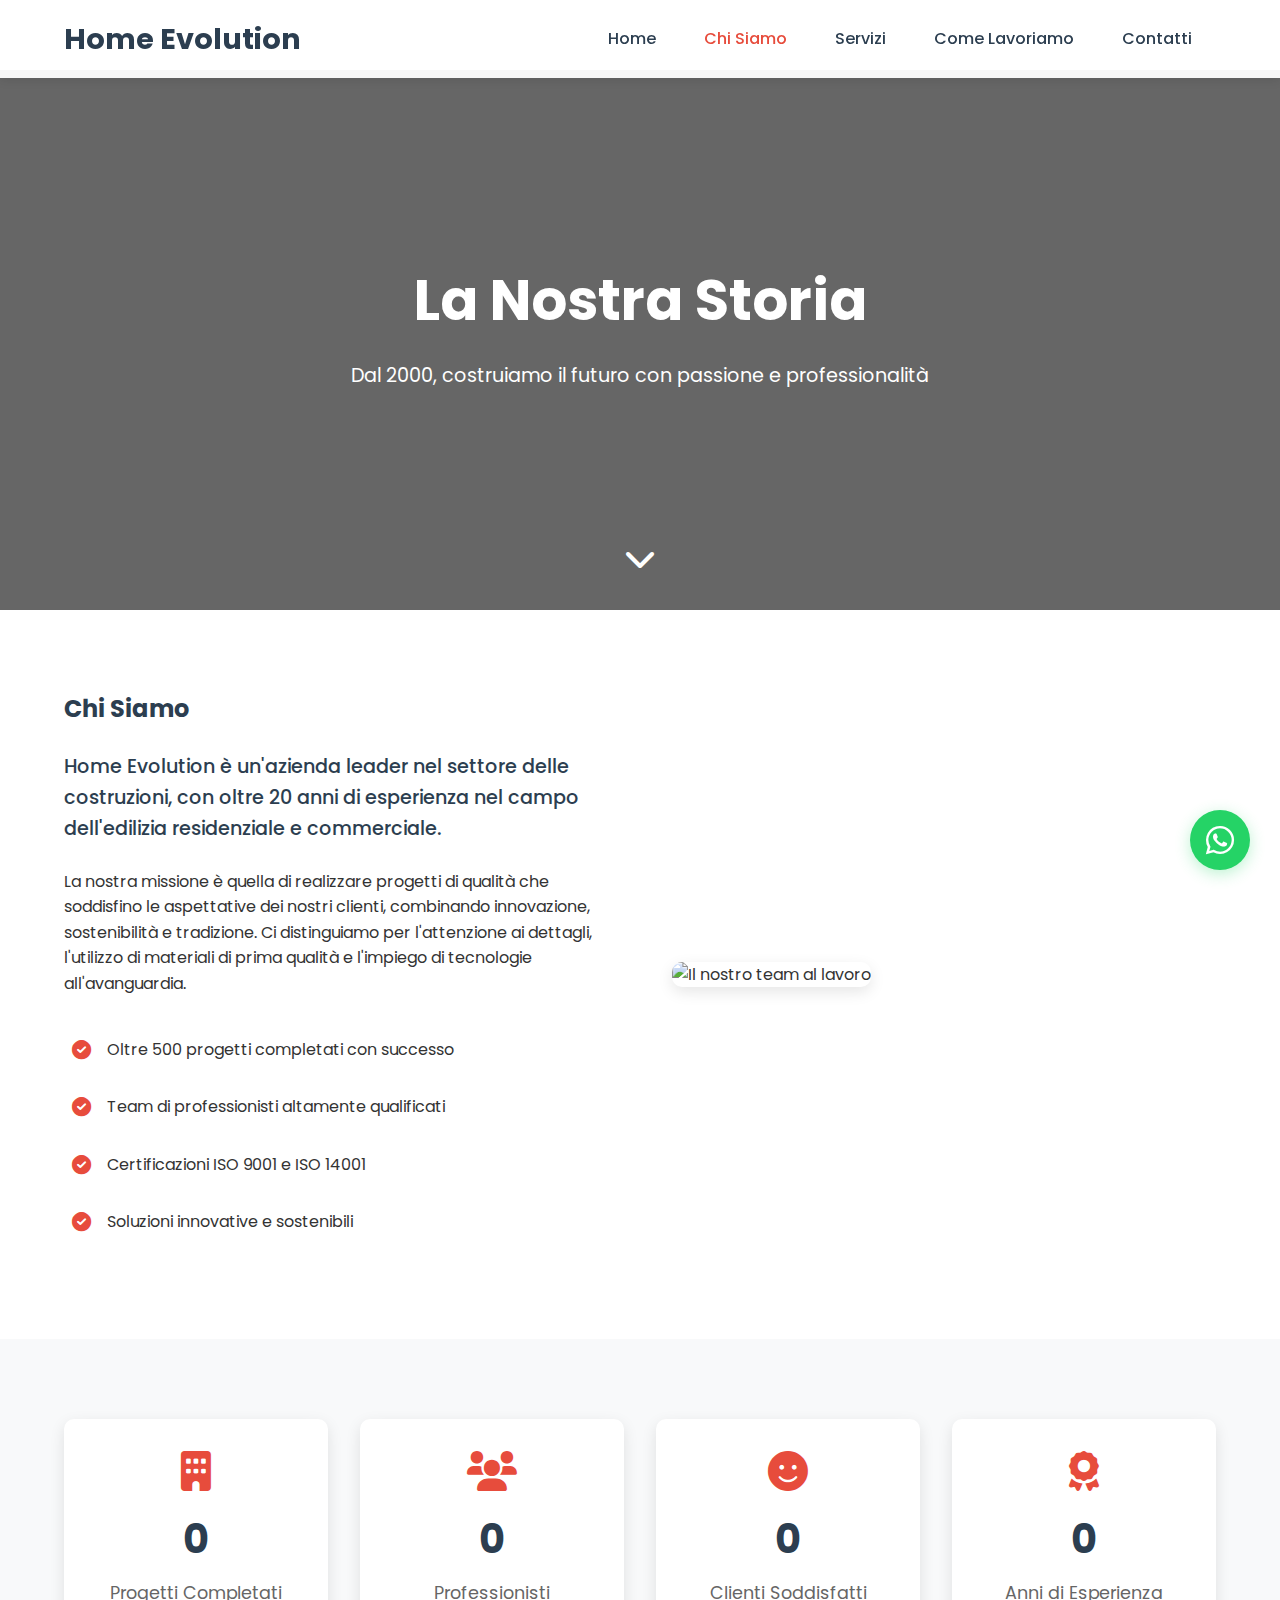
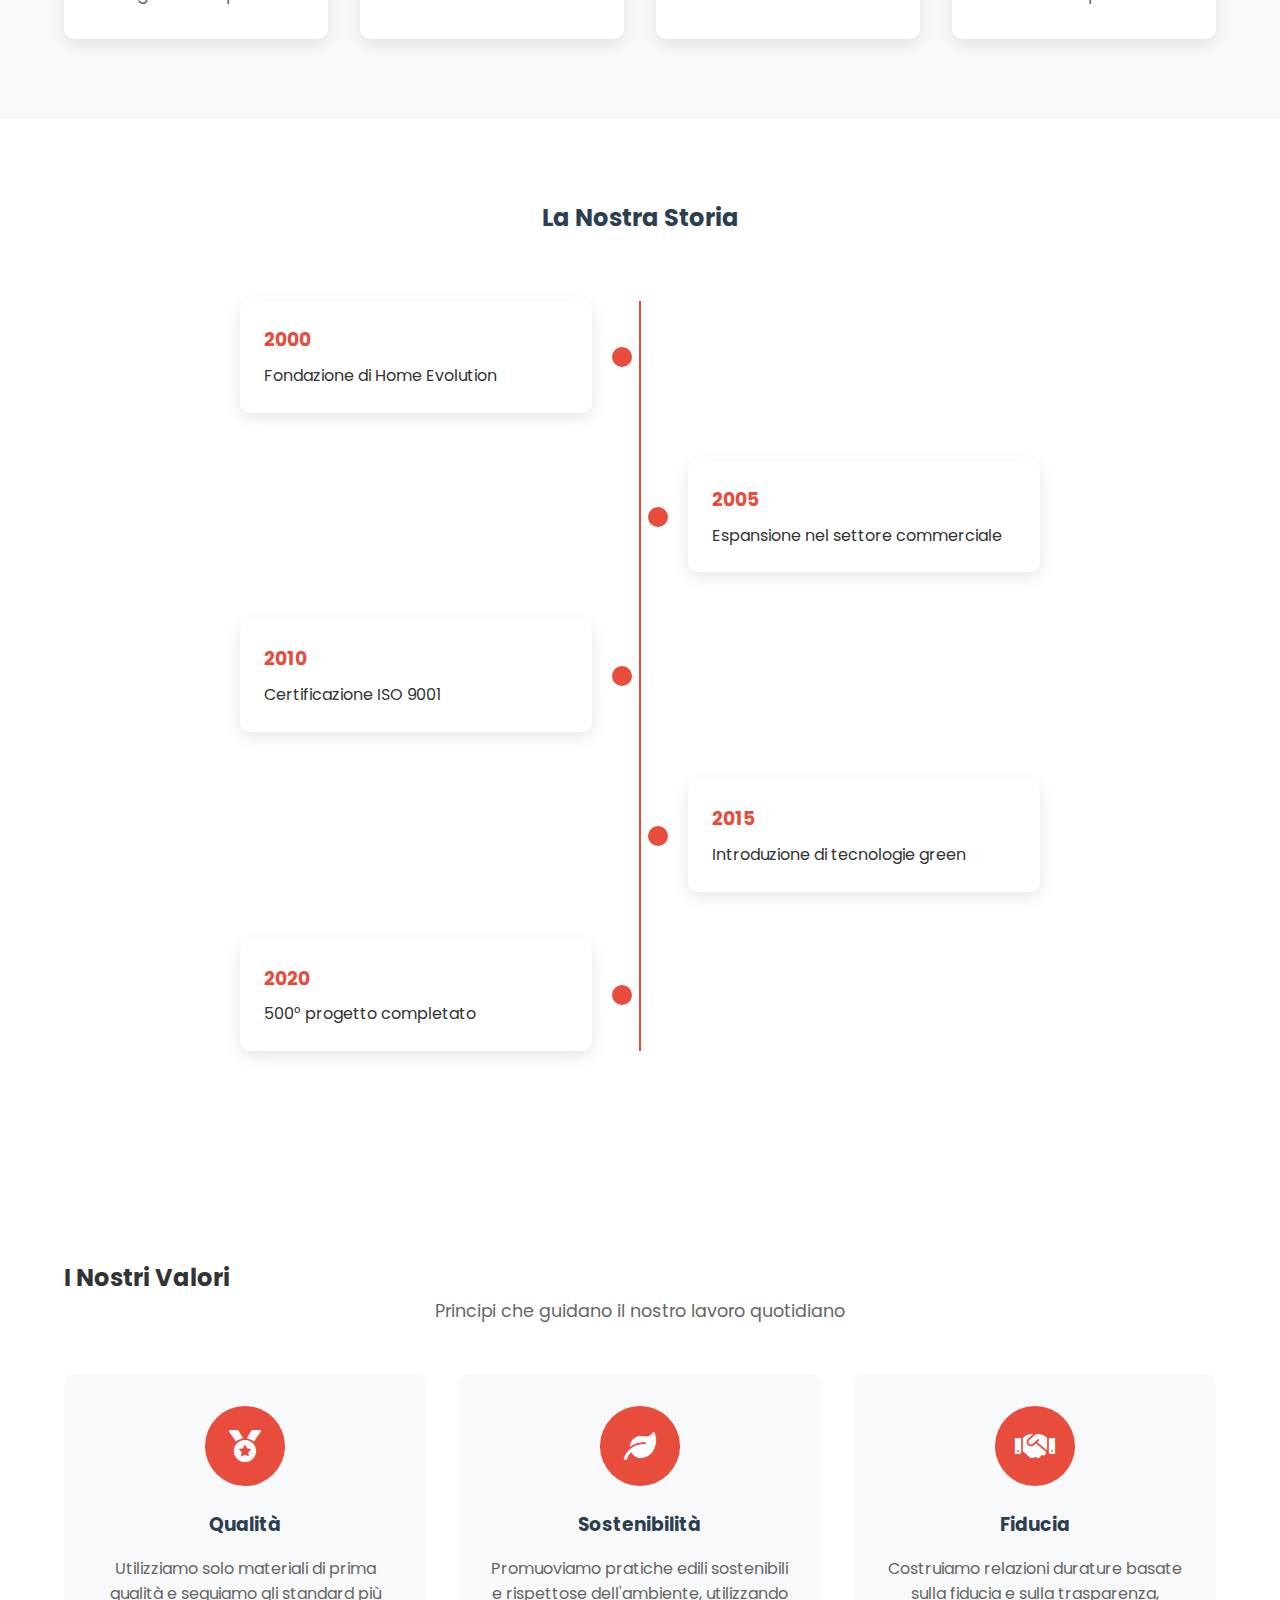
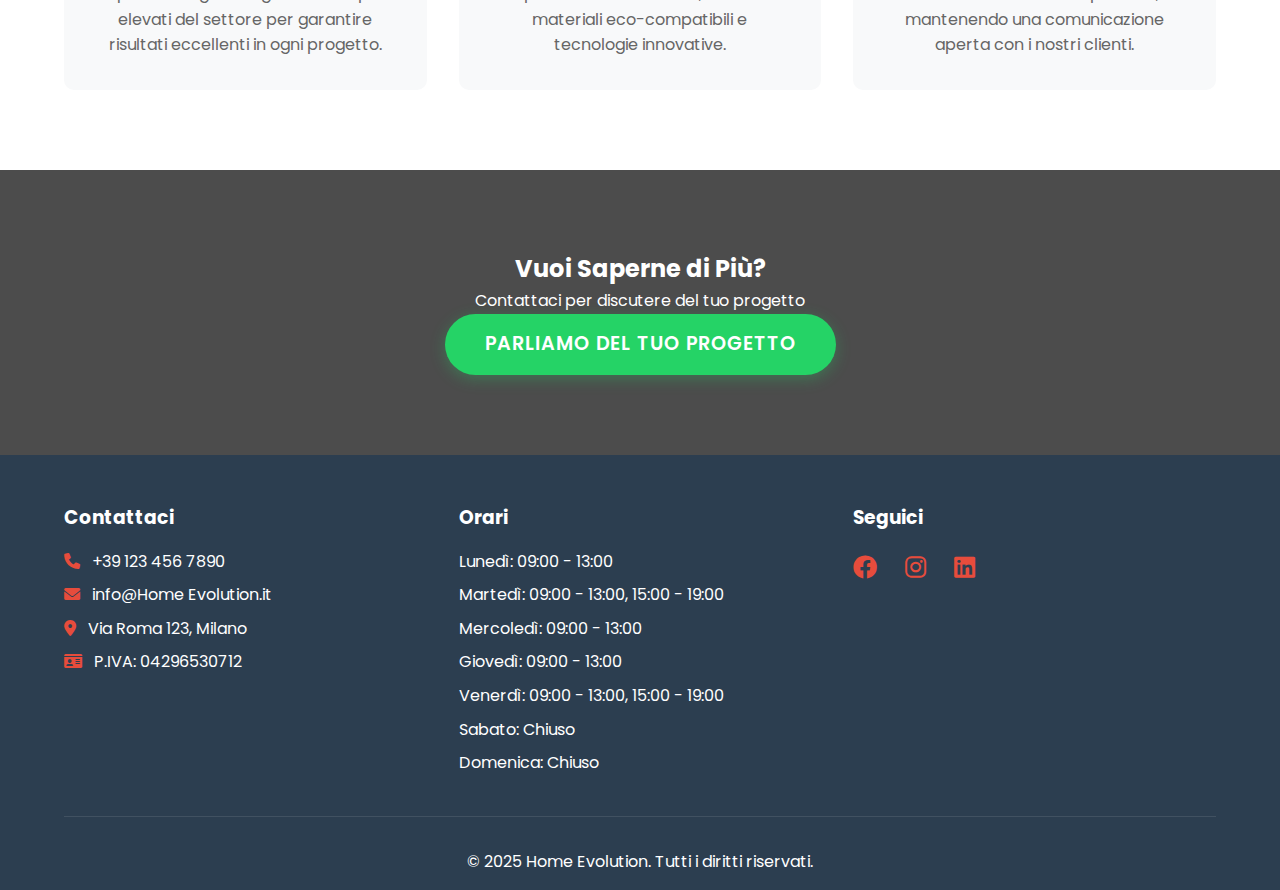
==== commit 41ef0750: "d" ====
--- a/chi-siamo.html
+++ b/chi-siamo.html
@@ -206,7 +206,7 @@
             </div>
         </div>
         <div class="footer-bottom">
-            <p>&copy; 2024 Home Evolution. Tutti i diritti riservati.</p>
+            <p>&copy; 2025 Home Evolution. Tutti i diritti riservati.</p>
         </div>
     </footer>
 
